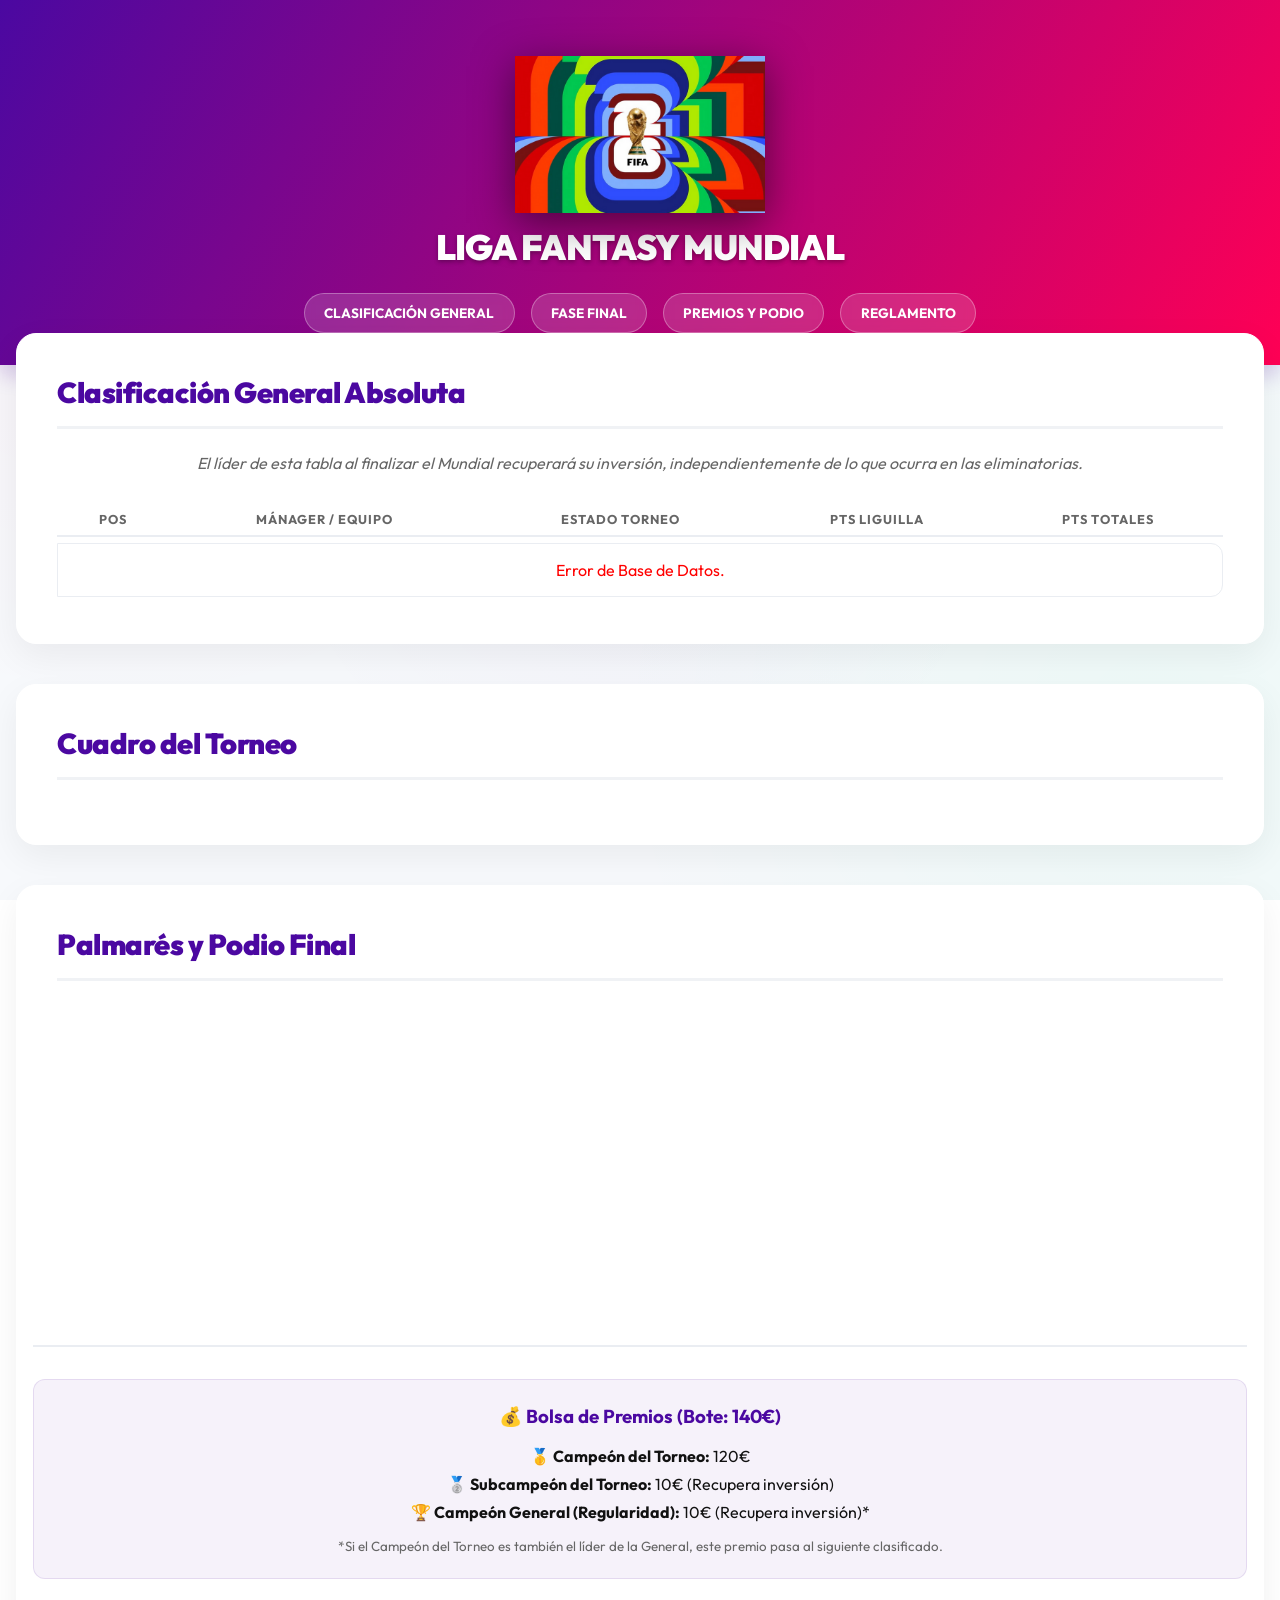
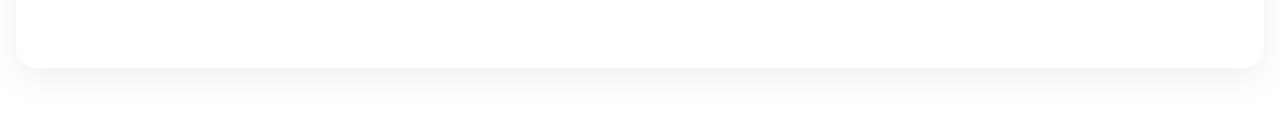
==== index.html @ 41944fb1 "Update index.html" ====
<!DOCTYPE html>
<html lang="es">
<head>
    <meta charset="UTF-8">
    <meta name="viewport" content="width=device-width, initial-scale=1.0">
    <title>Fantasy Mundial 2026</title>
    <link href="https://fonts.googleapis.com/css2?family=Outfit:wght@300;500;700;900&display=swap" rel="stylesheet">
    <link rel="stylesheet" href="style.css">
</head>
<body>
    <header>
        <img src="logo.png" alt="Mundial 2026" class="logo-oficial" onerror="this.style.display='none'">
        <h1>Liga Fantasy Mundial</h1>
        <nav>
            <a href="index.html#clasificacion">Clasificación General</a>
            <a href="index.html#torneo">Fase Final</a>
            <a href="index.html#premios">Premios y Podio</a>
            <a href="reglamento.html">Reglamento</a>
        </nav>
    </header>

    <main>
        <section id="clasificacion">
            <h2>Clasificación General Absoluta</h2>
            <p style="text-align: center; margin-bottom: 2rem; color: var(--text-muted);">
                <em>El líder de esta tabla al finalizar el Mundial recuperará su inversión, independientemente de lo que ocurra en las eliminatorias.</em>
            </p>
            <table id="tabla-clasificacion">
                <thead>
                    <tr>
                        <th>Pos</th>
                        <th>Mánager / Equipo</th>
                        <th>Estado Torneo</th>
                        <th>Pts Liguilla</th>
                        <th>PTS TOTALES</th>
                    </tr>
                </thead>
                <tbody id="cuerpo-tabla">
                    <tr><td colspan="5" style="text-align:center;">Cargando base de datos desde Google Sheets...</td></tr>
                </tbody>
            </table>
        </section>

        <section id="torneo">
            <h2>Cuadro del Torneo</h2>
            <div id="contenedor-torneo">
                </div>
        </section>

        <section id="premios">
            <h2>Palmarés y Podio Final</h2>
            
            <div class="podio-container" id="podio-final">
                </div>

            <div style="background: rgba(75, 8, 161, 0.05); border-radius: 12px; padding: 1.5rem; text-align: center; margin-top: 2rem; border: 1px solid rgba(75, 8, 161, 0.1);">
                <h3 style="color: var(--fifa-purple); margin-top: 0;">💰 Bolsa de Premios (Bote: 140€)</h3>
                <p style="margin: 0.5rem 0;"><strong>🥇 Campeón del Torneo:</strong> 120€</p>
                <p style="margin: 0.5rem 0;"><strong>🥈 Subcampeón del Torneo:</strong> 10€ (Recupera inversión)</p>
                <p style="margin: 0.5rem 0;"><strong>🏆 Campeón General (Regularidad):</strong> 10€ (Recupera inversión)*</p>
                <small style="color: var(--text-muted); display: block; margin-top: 1rem;">*Si el Campeón del Torneo es también el líder de la General, este premio pasa al siguiente clasificado.</small>
            </div>
            
            <div class="premios-grid" id="contenedor-premios">
                </div>
        </section>
    </main>

    <script src="app.js"></script>
</body>
</html>
---- style.css ----
/* =========================================
   VARIABLES Y ESTÉTICA (FIFA 2026 / FANTASY)
   ========================================= */
   @import url('https://fonts.googleapis.com/css2?family=Outfit:wght@300;500;700;900&display=swap');

   :root {
       --bg-card: #ffffff;
       --text-main: #111111;
       --text-muted: #666666;
       --fifa-purple: #4b08a1;
       --fifa-magenta: #ff0055;
       --fifa-cyan: #00e5ff;
       --fifa-green: #00ff88;
       --gold: #ffd700;
       --border-soft: #eaedf2;
       /* Variables para las Líneas del Torneo */
       --line-color: #00e5ff; /* Color Cian FIFA brillante para máxima legibilidad */
       --line-width: 2px;
   }
   
   body::before {
       content: '';
       position: fixed;
       top: 0; left: 0; width: 100vw; height: 100vh;
       background: radial-gradient(circle at 10% 20%, rgba(255, 0, 85, 0.03), transparent 40%),
                   radial-gradient(circle at 90% 80%, rgba(0, 255, 136, 0.04), transparent 40%),
                   radial-gradient(circle at 50% 50%, rgba(75, 8, 161, 0.03), transparent 50%);
       z-index: -1;
       background-color: #f7f9fc;
   }
   
   body {
       font-family: 'Outfit', sans-serif;
       color: var(--text-main);
       margin: 0;
       padding: 0;
       -webkit-font-smoothing: antialiased;
   }
   
   /* =========================================
      CABECERA DEGRADADA DINÁMICA
      ========================================= */
   header {
       background: linear-gradient(120deg, var(--fifa-purple), var(--fifa-magenta), #2a0066, var(--fifa-cyan));
       background-size: 300% 300%;
       animation: gradientMove 12s ease infinite;
       color: white;
       padding: 3.5rem 1rem 2rem 1rem;
       text-align: center;
       box-shadow: 0 10px 20px rgba(75, 8, 161, 0.2);
   }
   
   @keyframes gradientMove {
       0% { background-position: 0% 50%; }
       50% { background-position: 100% 50%; }
       100% { background-position: 0% 50%; }
   }
   
   .logo-oficial {
       max-width: 250px;
       height: auto;
       margin-bottom: 0.5rem;
       filter: drop-shadow(0 10px 20px rgba(0,0,0,0.5));
       transition: transform 0.3s ease;
   }
   
   .logo-oficial:hover { transform: scale(1.05); }
   
   h1 {
       font-weight: 900;
       letter-spacing: -1px;
       margin: 0 0 1.5rem 0;
       font-size: 2.2rem;
       text-transform: uppercase;
       text-shadow: 0 2px 4px rgba(0,0,0,0.3);
   }
   
   nav { display: flex; justify-content: center; gap: 1rem; flex-wrap: wrap; }
   
   nav a {
       color: white;
       text-decoration: none;
       font-weight: 700;
       text-transform: uppercase;
       font-size: 0.85rem;
       padding: 0.6rem 1.2rem;
       border-radius: 30px;
       background: rgba(255,255,255,0.15);
       backdrop-filter: blur(5px);
       border: 1px solid rgba(255,255,255,0.3);
       transition: all 0.3s ease;
   }
   
   nav a:hover { 
       background: var(--fifa-green); 
       color: var(--fifa-purple); 
       transform: translateY(-2px);
       box-shadow: 0 4px 12px rgba(0, 255, 136, 0.4);
   }
   
   /* =========================================
      CONTENEDORES UI
      ========================================= */
   main { 
       max-width: 1250px; /* Un poco más de aire para las líneas */
       margin: -2rem auto 3rem auto; 
       padding: 0 1rem; 
       position: relative;
       z-index: 10;
   }
   
   section {
       margin-bottom: 2.5rem;
       background-color: var(--bg-card);
       padding: 2.5rem 1rem;
       border-radius: 20px;
       box-shadow: 0 12px 36px rgba(0,0,0,0.06);
       border: 1px solid rgba(255,255,255,1);
   }
   
   h2 { 
       color: var(--fifa-purple); 
       font-weight: 900;
       font-size: 1.8rem;
       letter-spacing: -0.5px;
       border-bottom: 3px solid #f0f2f5; 
       padding-bottom: 1rem; 
       margin: 0 1.5rem 1.5rem 1.5rem;
   }
   
   /* =========================================
      TABLA CLASIFICACIÓN (VERDE Y ROJO PASTEL)
      ========================================= */
   table { 
       width: calc(100% - 3rem);
       margin: 0 auto;
       border-collapse: separate; 
       border-spacing: 0 6px;
   }
   
   th { 
       background-color: transparent; 
       color: var(--text-muted); 
       font-weight: 700;
       text-transform: uppercase;
       font-size: 0.8rem;
       letter-spacing: 1px;
       padding: 0 1rem 0.5rem 1rem;
       border-bottom: 2px solid var(--border-soft);
   }
   
   td { padding: 1rem; background-color: white; border-top: 1px solid var(--border-soft); border-bottom: 1px solid var(--border-soft); }
   
   tr td:first-child { border-left: 1px solid var(--border-soft); border-radius: 12px 0 0 12px; }
   tr td:last-child { border-right: 1px solid var(--border-soft); border-radius: 0 12px 12px 0; }
   
   .zona-clasificacion td { background: rgba(0, 255, 136, 0.08); border-top: 1px solid rgba(0, 255, 136, 0.2); border-bottom: 1px solid rgba(0, 255, 136, 0.2);}
   .zona-clasificacion td:first-child { border-left: 5px solid var(--fifa-green); }
   
   .zona-eliminacion td { background: rgba(255, 0, 85, 0.04); border-top: 1px solid rgba(255, 0, 85, 0.1); border-bottom: 1px solid rgba(255, 0, 85, 0.1);}
   .zona-eliminacion td:first-child { border-left: 5px solid var(--fifa-magenta); }
   
   .badge-estado {
       display: inline-block;
       padding: 0.4rem 0.8rem;
       border-radius: 20px;
       font-size: 0.75rem;
       font-weight: 900;
       text-transform: uppercase;
       letter-spacing: 0.5px;
   }
   
   .team-info { display: flex; align-items: center; gap: 12px; }
   .escudo-tabla { width: 44px; height: 44px; border-radius: 50%; object-fit: cover; border: 3px solid white; background: white; box-shadow: 0 2px 6px rgba(0,0,0,0.1); }
   
   /* =========================================
      ÁRBOL DEL TORNEO: ANTI-SCROLL Y LÍNEAS
      ========================================= */
   .bracket-symmetrical {
       /* Diseño líquido: Comprime las 5 columnas dentro de tu pantalla */
       display: grid;
       grid-template-columns: repeat(5, minmax(0, 1fr));
       gap: 0;
       width: 100%;
       padding: 2rem 0;
   }
   
   .bracket-col {
       position: relative;
       display: flex;
       flex-direction: column;
       padding: 0 12px; /* Crea el espacio vital para que se dibujen las líneas */
       min-height: 380px;
   }
   
   .round-header {
       position: absolute;
       top: -30px;
       left: 50%;
       transform: translateX(-50%);
       background: rgba(75, 8, 161, 0.1);
       color: var(--fifa-purple);
       font-weight: 900;
       padding: 0.4rem 1rem;
       border-radius: 20px;
       font-size: 0.75rem;
       letter-spacing: 1px;
       white-space: nowrap;
   }
   
   .col-content {
       position: relative;
       display: flex;
       flex-direction: column;
       justify-content: space-around;
       height: 100%;
       width: 100%;
   }

   .final-col-content { justify-content: center; gap: 3rem; }
   
   /* Tarjeta de partido estilo "Caja Pegada" */
   .matchup-container {
       width: 100%;
       background: white;
       border: 1px solid var(--border-soft);
       border-radius: 8px;
       box-shadow: 0 4px 10px rgba(0,0,0,0.06);
       position: relative;
       z-index: 2; /* Mantiene la tarjeta por encima de las líneas */
   }
   
   .team-row {
       display: flex;
       justify-content: space-between;
       align-items: center;
       padding: 0.4rem 0.6rem;
       border-bottom: 1px solid var(--border-soft);
   }
   .team-row:first-child { border-radius: 8px 8px 0 0; }
   .team-row:last-child { border-bottom: none; border-radius: 0 0 8px 8px; }
   
   .team-row.winner { background: rgba(0, 255, 136, 0.12); font-weight: 900; }
   .team-row.eliminated { filter: grayscale(100%); opacity: 0.6; }
   
   .team-name-badge { display: flex; align-items: center; gap: 6px; overflow: hidden; }
   .t-name-label { font-size: 0.8rem; white-space: nowrap; overflow: hidden; text-overflow: ellipsis; }
   
   .escudo-bracket { width: 22px; height: 22px; border-radius: 50%; object-fit: cover; border: 1px solid var(--border-soft); }
   
   .points-badge {
       font-weight: 900;
       color: var(--fifa-purple);
       font-size: 0.95rem;
   }
   
   /* =========================================
      LÍNEAS VECTORIALES CONECTIVAS (EL MOTOR CSS)
      ========================================= */
   
   /* --- PATH 1 (IZQUIERDA) --- */
   /* 1. Línea Horizontal SALIENDO de Cuartos hacia la derecha */
   .round-qf-left .matchup-container::after {
       content:''; position:absolute; right:-12px; top:50%; width:12px; border-top:var(--line-width) solid var(--line-color); z-index:0;
   }
   /* 2. Línea Vertical de Semis (Atraviesa de arriba a abajo) */
   .round-sf-left .col-content::before {
       content:''; position:absolute; left:-12px; top:25%; bottom:25%; border-left:var(--line-width) solid var(--line-color); z-index:0;
   }
   /* 3. Línea Horizontal ENTRANDO a Semis */
   .round-sf-left .matchup-container::before {
       content:''; position:absolute; left:-12px; top:50%; width:12px; border-top:var(--line-width) solid var(--line-color); z-index:0;
   }
   /* 4. Línea Horizontal SALIENDO de Semis hacia la Final */
   .round-sf-left .matchup-container::after {
       content:''; position:absolute; right:-12px; top:50%; width:12px; border-top:var(--line-width) solid var(--line-color); z-index:0;
   }
   
   /* --- PATH 2 (DERECHA) --- */
   /* 1. Línea Horizontal SALIENDO de Cuartos hacia la izquierda */
   .round-qf-right .matchup-container::before {
       content:''; position:absolute; left:-12px; top:50%; width:12px; border-top:var(--line-width) solid var(--line-color); z-index:0;
   }
   /* 2. Línea Vertical de Semis (Atraviesa de arriba a abajo en el lado derecho) */
   .round-sf-right .col-content::after {
       content:''; position:absolute; right:-12px; top:25%; bottom:25%; border-right:var(--line-width) solid var(--line-color); z-index:0;
   }
   /* 3. Línea Horizontal ENTRANDO a Semis */
   .round-sf-right .matchup-container::after {
       content:''; position:absolute; right:-12px; top:50%; width:12px; border-top:var(--line-width) solid var(--line-color); z-index:0;
   }
   /* 4. Línea Horizontal SALIENDO de Semis hacia la izquierda (hacia la Final) */
   .round-sf-right .matchup-container::before {
       content:''; position:absolute; left:-12px; top:50%; width:12px; border-top:var(--line-width) solid var(--line-color); z-index:0;
   }
   
   /* --- CENTRO (FINAL) --- */
   /* Conector Izquierdo hacia la Final */
   .round-final .final-matchup::before {
       content:''; position:absolute; left:-12px; top:50%; width:12px; border-top:var(--line-width) solid var(--line-color); z-index:0;
   }
   /* Conector Derecho hacia la Final */
   .round-final .final-matchup::after {
       content:''; position:absolute; right:-12px; top:50%; width:12px; border-top:var(--line-width) solid var(--line-color); z-index:0;
   }
   
   /* =========================================
      PODIO 3D Y PREMIOS
      ========================================= */
   .podio-container {
       display: flex;
       justify-content: center;
       align-items: flex-end;
       gap: 1.5rem;
       height: 300px;
       margin-top: 3rem;
       padding-bottom: 1rem;
       border-bottom: 2px solid var(--border-soft);
   }
   
   .escalon {
       display: flex;
       flex-direction: column;
       justify-content: flex-end;
       align-items: center;
       color: white;
       border-radius: 16px 16px 0 0;
       text-align: center;
       padding: 1.5rem 1rem;
       width: 140px;
       position: relative;
       transition: transform 0.3s ease;
   }
   
   .escalon:hover { transform: translateY(-15px); }
   
   .escalon .nombre { font-size: 1.2rem; font-weight: 900; margin-bottom: 0.5rem; text-shadow: 0 2px 5px rgba(0,0,0,0.4); }
   
   .tag-medal { background: rgba(0,0,0,0.3); padding: 0.2rem 1rem; border-radius: 20px; font-size: 0.9rem; font-weight: bold; }
   
   .oro { height: 240px; background: linear-gradient(135deg, #FFDF00, #D4AF37, #B8860B); box-shadow: 0 0 30px rgba(255, 215, 0, 0.6), inset 0 5px 15px rgba(255,255,255,0.6); z-index: 3; }
   .plata { height: 180px; background: linear-gradient(135deg, #E0E0E0, #9E9E9E, #757575); box-shadow: 0 -5px 20px rgba(158, 158, 158, 0.4), inset 0 5px 10px rgba(255,255,255,0.5); z-index: 2; }
   .bronce { height: 150px; background: linear-gradient(135deg, #CD7F32, #8B4513, #5D4037); box-shadow: 0 -5px 20px rgba(139, 69, 19, 0.4), inset 0 5px 10px rgba(255,255,255,0.3); z-index: 1; }
   
   .escudo-podio { width: 80px; height: 80px; border-radius: 50%; object-fit: cover; border: 4px solid white; margin-bottom: 12px; background-color: var(--fifa-purple); box-shadow: 0 8px 20px rgba(0,0,0,0.4); }
   
   /* Grid de Premios */
   .premios-grid { display: grid; grid-template-columns: repeat(auto-fit, minmax(240px, 1fr)); gap: 1.5rem; margin-top: 3rem; padding: 0 1.5rem; }
   
   .premio-card { background: white; border-top: 5px solid var(--fifa-magenta); padding: 2rem 1.5rem; border-radius: 16px; text-align: center; box-shadow: 0 8px 24px rgba(0,0,0,0.05); transition: transform 0.3s ease; }
   .premio-card:hover { transform: translateY(-5px); box-shadow: 0 12px 32px rgba(0,0,0,0.1); }
   
   .vip-card { border-top: 5px solid var(--fifa-cyan); background: linear-gradient(to bottom, #f0fbff, #ffffff); box-shadow: 0 10px 30px rgba(0, 229, 255, 0.15); }
   
   .premio-card h3 { margin: 0 0 1rem 0; color: var(--fifa-purple); font-size: 1.1rem; font-weight: 900; text-transform: uppercase;}
   .premio-card p { margin: 0; font-size: 1.4rem; font-weight: 900; color: var(--text-main); }
   .premio-card small { color: var(--text-muted); font-size: 0.9rem; display: block; margin-top: 0.5rem; font-weight: 500;}
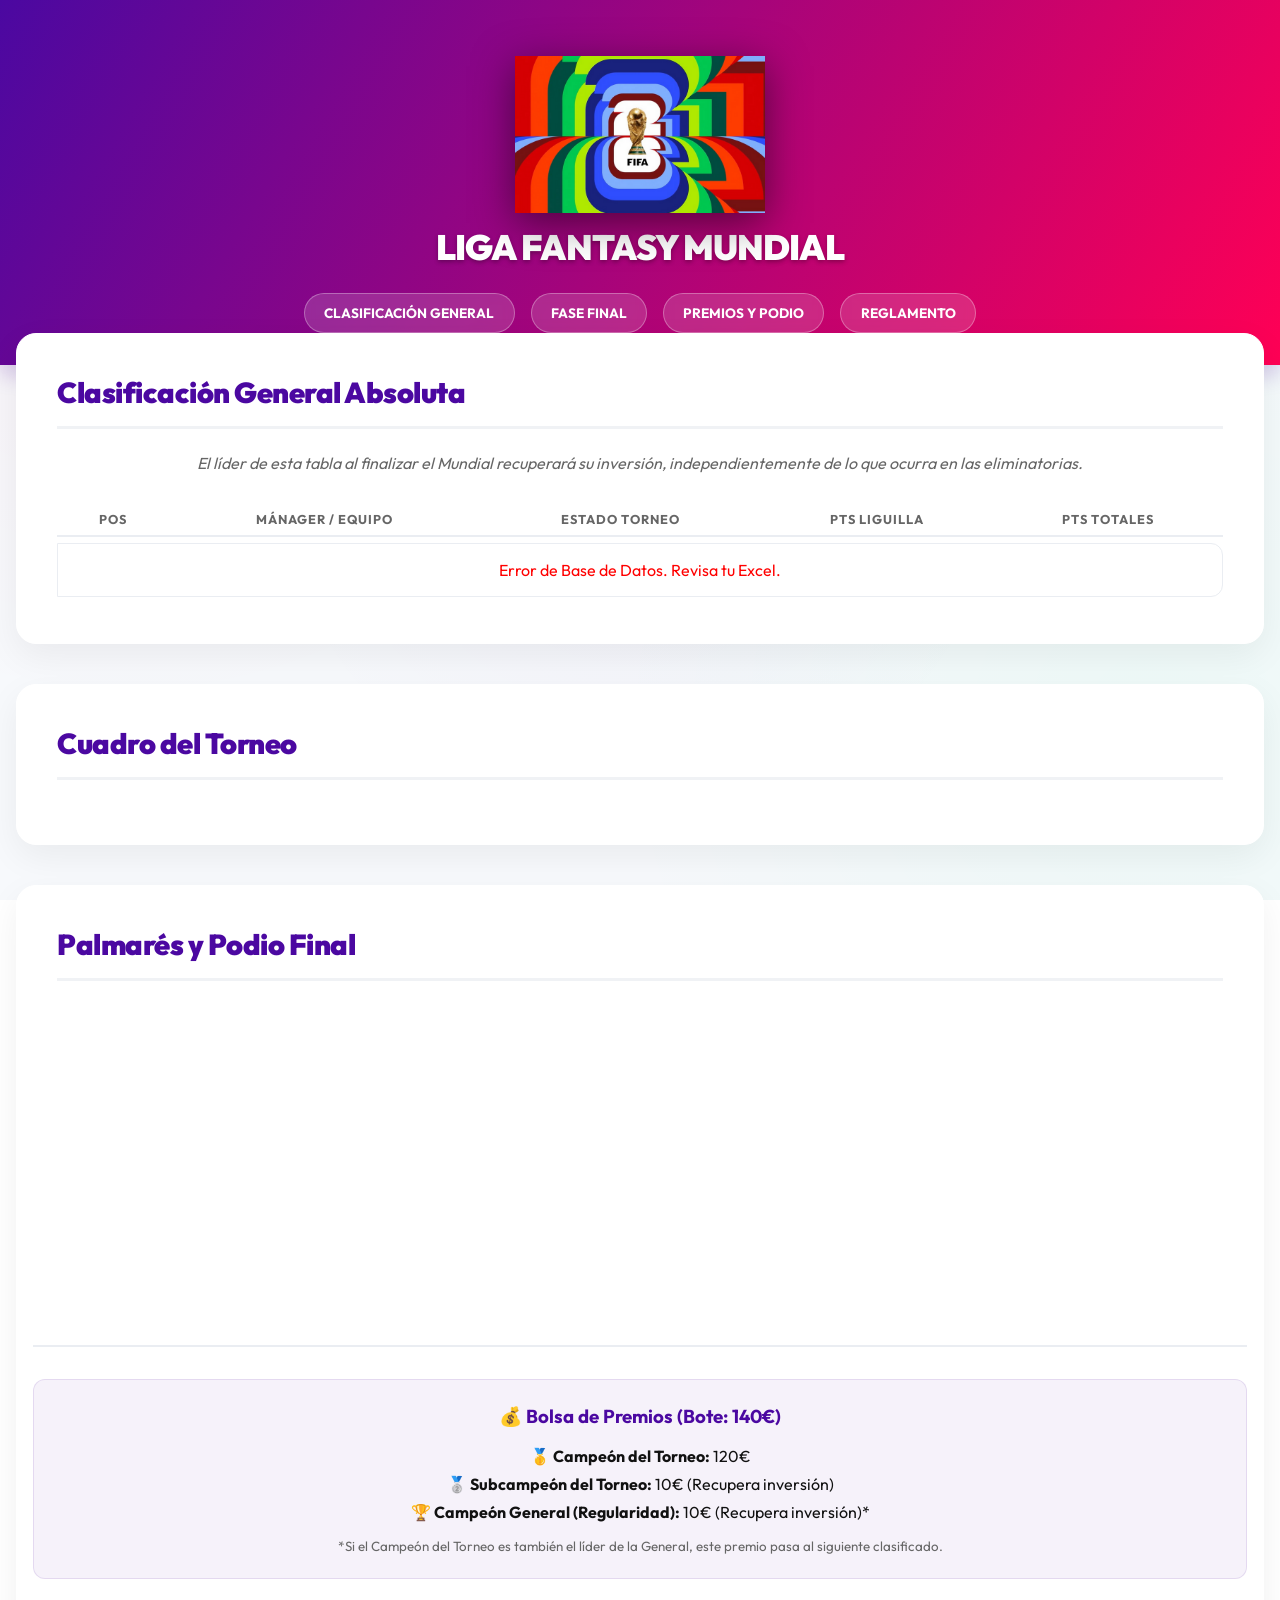
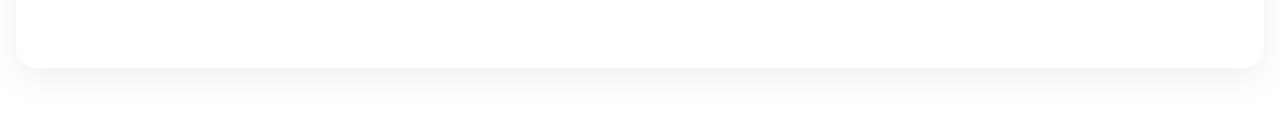
==== commit 142f1a83: "Update index.html" ====
--- a/index.html
+++ b/index.html
@@ -69,3 +69,5 @@
     <script src="app.js"></script>
 </body>
 </html>
+
+
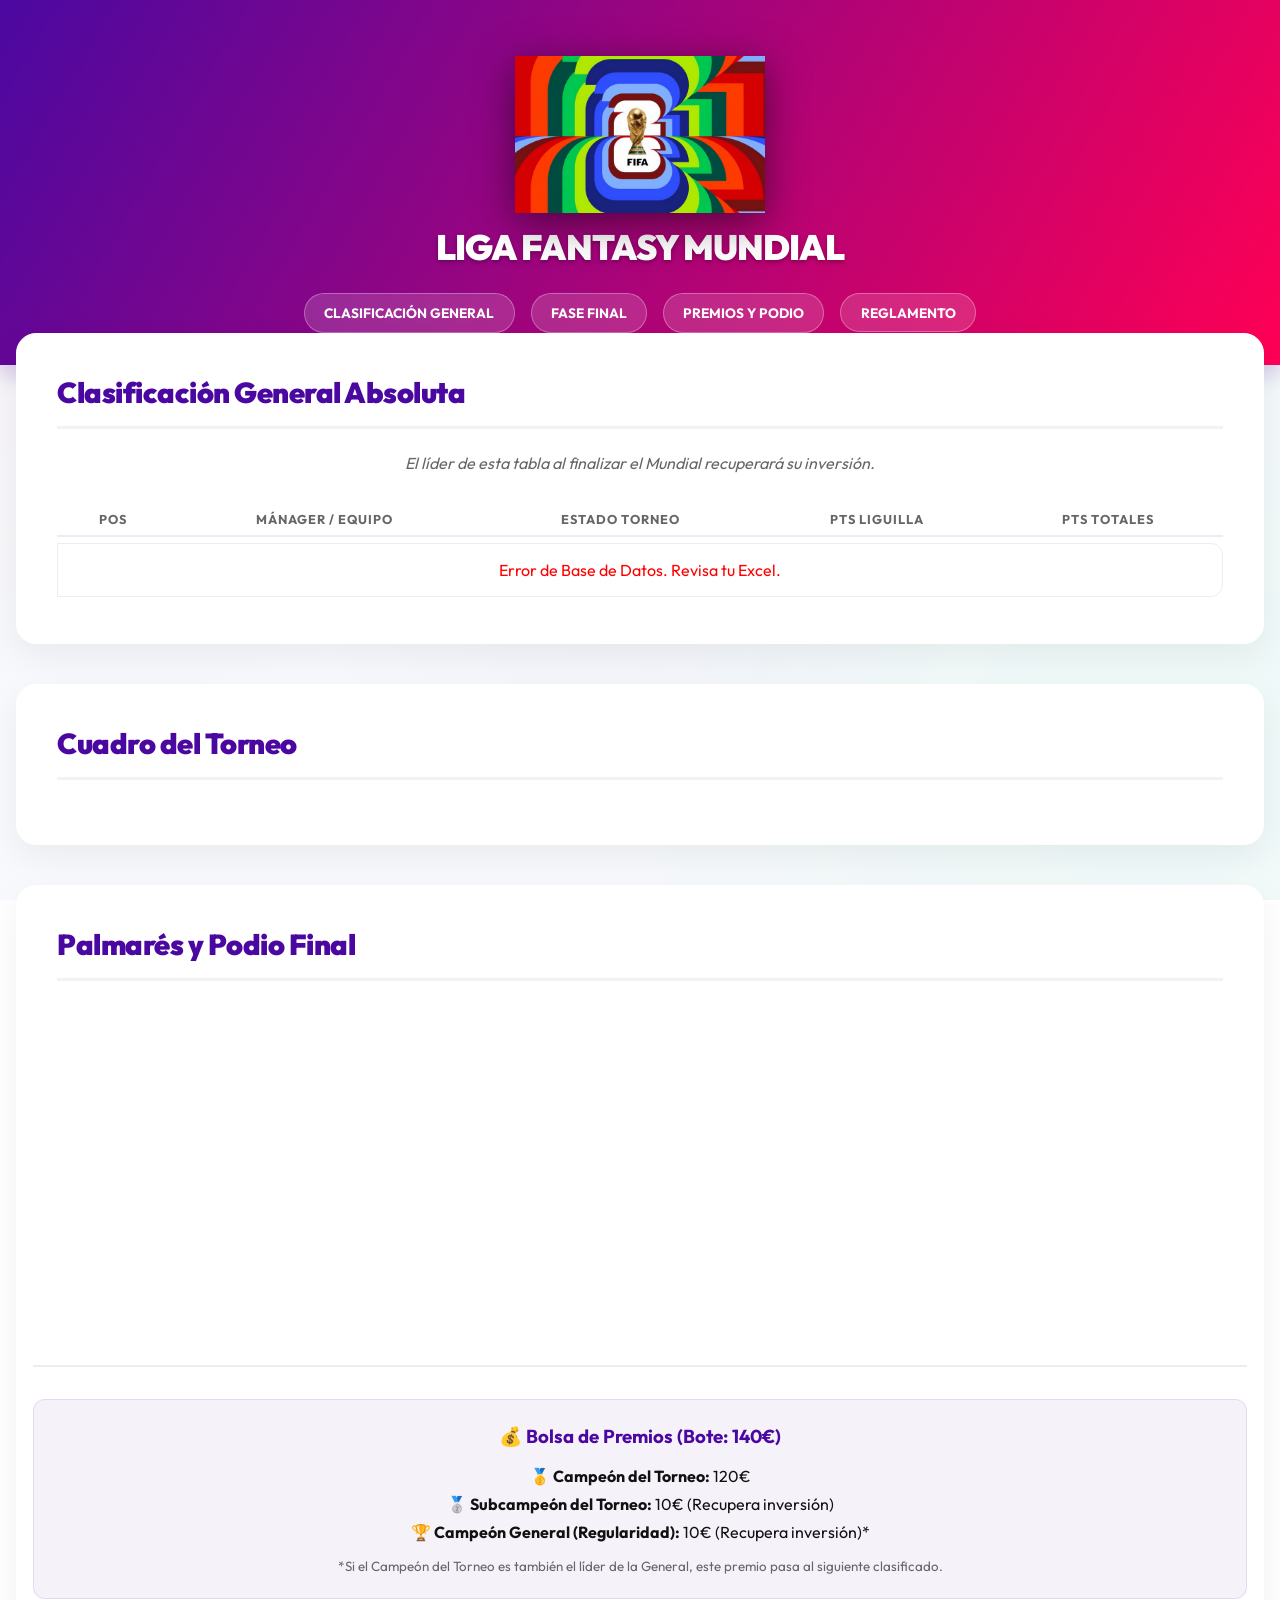
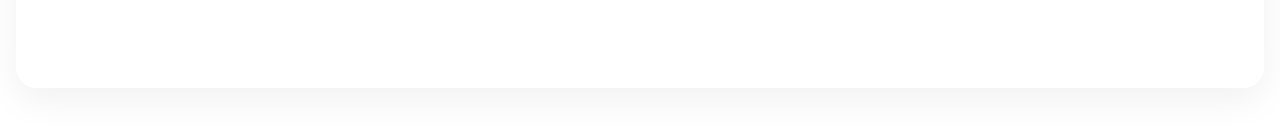
==== commit 39bfa39f: "Update index.html" ====
--- a/index.html
+++ b/index.html
@@ -12,9 +12,9 @@
         <img src="logo.png" alt="Mundial 2026" class="logo-oficial" onerror="this.style.display='none'">
         <h1>Liga Fantasy Mundial</h1>
         <nav>
-            <a href="index.html#clasificacion">Clasificación General</a>
-            <a href="index.html#torneo">Fase Final</a>
-            <a href="index.html#premios">Premios y Podio</a>
+            <a href="#clasificacion">Clasificación General</a>
+            <a href="#torneo">Fase Final</a>
+            <a href="#premios">Premios y Podio</a>
             <a href="reglamento.html">Reglamento</a>
         </nav>
     </header>
@@ -23,7 +23,7 @@
         <section id="clasificacion">
             <h2>Clasificación General Absoluta</h2>
             <p style="text-align: center; margin-bottom: 2rem; color: var(--text-muted);">
-                <em>El líder de esta tabla al finalizar el Mundial recuperará su inversión, independientemente de lo que ocurra en las eliminatorias.</em>
+                <em>El líder de esta tabla al finalizar el Mundial recuperará su inversión.</em>
             </p>
             <table id="tabla-clasificacion">
                 <thead>
@@ -36,7 +36,7 @@
                     </tr>
                 </thead>
                 <tbody id="cuerpo-tabla">
-                    <tr><td colspan="5" style="text-align:center;">Cargando base de datos desde Google Sheets...</td></tr>
+                    <tr><td colspan="5" style="text-align:center; padding: 2rem;">Cargando base de datos segura...</td></tr>
                 </tbody>
             </table>
         </section>
@@ -49,7 +49,6 @@
 
         <section id="premios">
             <h2>Palmarés y Podio Final</h2>
-            
             <div class="podio-container" id="podio-final">
                 </div>
 
@@ -69,5 +68,3 @@
     <script src="app.js"></script>
 </body>
 </html>
-
-
--- a/style.css
+++ b/style.css
@@ -1,357 +1,200 @@
 /* =========================================
    VARIABLES Y ESTÉTICA (FIFA 2026 / FANTASY)
    ========================================= */
-   @import url('https://fonts.googleapis.com/css2?family=Outfit:wght@300;500;700;900&display=swap');
-
-   :root {
-       --bg-card: #ffffff;
-       --text-main: #111111;
-       --text-muted: #666666;
-       --fifa-purple: #4b08a1;
-       --fifa-magenta: #ff0055;
-       --fifa-cyan: #00e5ff;
-       --fifa-green: #00ff88;
-       --gold: #ffd700;
-       --border-soft: #eaedf2;
-       /* Variables para las Líneas del Torneo */
-       --line-color: #00e5ff; /* Color Cian FIFA brillante para máxima legibilidad */
-       --line-width: 2px;
-   }
-   
-   body::before {
-       content: '';
-       position: fixed;
-       top: 0; left: 0; width: 100vw; height: 100vh;
-       background: radial-gradient(circle at 10% 20%, rgba(255, 0, 85, 0.03), transparent 40%),
-                   radial-gradient(circle at 90% 80%, rgba(0, 255, 136, 0.04), transparent 40%),
-                   radial-gradient(circle at 50% 50%, rgba(75, 8, 161, 0.03), transparent 50%);
-       z-index: -1;
-       background-color: #f7f9fc;
-   }
-   
-   body {
-       font-family: 'Outfit', sans-serif;
-       color: var(--text-main);
-       margin: 0;
-       padding: 0;
-       -webkit-font-smoothing: antialiased;
-   }
-   
-   /* =========================================
-      CABECERA DEGRADADA DINÁMICA
-      ========================================= */
-   header {
-       background: linear-gradient(120deg, var(--fifa-purple), var(--fifa-magenta), #2a0066, var(--fifa-cyan));
-       background-size: 300% 300%;
-       animation: gradientMove 12s ease infinite;
-       color: white;
-       padding: 3.5rem 1rem 2rem 1rem;
-       text-align: center;
-       box-shadow: 0 10px 20px rgba(75, 8, 161, 0.2);
-   }
-   
-   @keyframes gradientMove {
-       0% { background-position: 0% 50%; }
-       50% { background-position: 100% 50%; }
-       100% { background-position: 0% 50%; }
-   }
-   
-   .logo-oficial {
-       max-width: 250px;
-       height: auto;
-       margin-bottom: 0.5rem;
-       filter: drop-shadow(0 10px 20px rgba(0,0,0,0.5));
-       transition: transform 0.3s ease;
-   }
-   
-   .logo-oficial:hover { transform: scale(1.05); }
-   
-   h1 {
-       font-weight: 900;
-       letter-spacing: -1px;
-       margin: 0 0 1.5rem 0;
-       font-size: 2.2rem;
-       text-transform: uppercase;
-       text-shadow: 0 2px 4px rgba(0,0,0,0.3);
-   }
-   
-   nav { display: flex; justify-content: center; gap: 1rem; flex-wrap: wrap; }
-   
-   nav a {
-       color: white;
-       text-decoration: none;
-       font-weight: 700;
-       text-transform: uppercase;
-       font-size: 0.85rem;
-       padding: 0.6rem 1.2rem;
-       border-radius: 30px;
-       background: rgba(255,255,255,0.15);
-       backdrop-filter: blur(5px);
-       border: 1px solid rgba(255,255,255,0.3);
-       transition: all 0.3s ease;
-   }
-   
-   nav a:hover { 
-       background: var(--fifa-green); 
-       color: var(--fifa-purple); 
-       transform: translateY(-2px);
-       box-shadow: 0 4px 12px rgba(0, 255, 136, 0.4);
-   }
-   
-   /* =========================================
-      CONTENEDORES UI
-      ========================================= */
-   main { 
-       max-width: 1250px; /* Un poco más de aire para las líneas */
-       margin: -2rem auto 3rem auto; 
-       padding: 0 1rem; 
-       position: relative;
-       z-index: 10;
-   }
-   
-   section {
-       margin-bottom: 2.5rem;
-       background-color: var(--bg-card);
-       padding: 2.5rem 1rem;
-       border-radius: 20px;
-       box-shadow: 0 12px 36px rgba(0,0,0,0.06);
-       border: 1px solid rgba(255,255,255,1);
-   }
-   
-   h2 { 
-       color: var(--fifa-purple); 
-       font-weight: 900;
-       font-size: 1.8rem;
-       letter-spacing: -0.5px;
-       border-bottom: 3px solid #f0f2f5; 
-       padding-bottom: 1rem; 
-       margin: 0 1.5rem 1.5rem 1.5rem;
-   }
-   
-   /* =========================================
-      TABLA CLASIFICACIÓN (VERDE Y ROJO PASTEL)
-      ========================================= */
-   table { 
-       width: calc(100% - 3rem);
-       margin: 0 auto;
-       border-collapse: separate; 
-       border-spacing: 0 6px;
-   }
-   
-   th { 
-       background-color: transparent; 
-       color: var(--text-muted); 
-       font-weight: 700;
-       text-transform: uppercase;
-       font-size: 0.8rem;
-       letter-spacing: 1px;
-       padding: 0 1rem 0.5rem 1rem;
-       border-bottom: 2px solid var(--border-soft);
-   }
-   
-   td { padding: 1rem; background-color: white; border-top: 1px solid var(--border-soft); border-bottom: 1px solid var(--border-soft); }
-   
-   tr td:first-child { border-left: 1px solid var(--border-soft); border-radius: 12px 0 0 12px; }
-   tr td:last-child { border-right: 1px solid var(--border-soft); border-radius: 0 12px 12px 0; }
-   
-   .zona-clasificacion td { background: rgba(0, 255, 136, 0.08); border-top: 1px solid rgba(0, 255, 136, 0.2); border-bottom: 1px solid rgba(0, 255, 136, 0.2);}
-   .zona-clasificacion td:first-child { border-left: 5px solid var(--fifa-green); }
-   
-   .zona-eliminacion td { background: rgba(255, 0, 85, 0.04); border-top: 1px solid rgba(255, 0, 85, 0.1); border-bottom: 1px solid rgba(255, 0, 85, 0.1);}
-   .zona-eliminacion td:first-child { border-left: 5px solid var(--fifa-magenta); }
-   
-   .badge-estado {
-       display: inline-block;
-       padding: 0.4rem 0.8rem;
-       border-radius: 20px;
-       font-size: 0.75rem;
-       font-weight: 900;
-       text-transform: uppercase;
-       letter-spacing: 0.5px;
-   }
-   
-   .team-info { display: flex; align-items: center; gap: 12px; }
-   .escudo-tabla { width: 44px; height: 44px; border-radius: 50%; object-fit: cover; border: 3px solid white; background: white; box-shadow: 0 2px 6px rgba(0,0,0,0.1); }
-   
-   /* =========================================
-      ÁRBOL DEL TORNEO: ANTI-SCROLL Y LÍNEAS
-      ========================================= */
-   .bracket-symmetrical {
-       /* Diseño líquido: Comprime las 5 columnas dentro de tu pantalla */
-       display: grid;
-       grid-template-columns: repeat(5, minmax(0, 1fr));
-       gap: 0;
-       width: 100%;
-       padding: 2rem 0;
-   }
-   
-   .bracket-col {
-       position: relative;
-       display: flex;
-       flex-direction: column;
-       padding: 0 12px; /* Crea el espacio vital para que se dibujen las líneas */
-       min-height: 380px;
-   }
-   
-   .round-header {
-       position: absolute;
-       top: -30px;
-       left: 50%;
-       transform: translateX(-50%);
-       background: rgba(75, 8, 161, 0.1);
-       color: var(--fifa-purple);
-       font-weight: 900;
-       padding: 0.4rem 1rem;
-       border-radius: 20px;
-       font-size: 0.75rem;
-       letter-spacing: 1px;
-       white-space: nowrap;
-   }
-   
-   .col-content {
-       position: relative;
-       display: flex;
-       flex-direction: column;
-       justify-content: space-around;
-       height: 100%;
-       width: 100%;
-   }
-
-   .final-col-content { justify-content: center; gap: 3rem; }
-   
-   /* Tarjeta de partido estilo "Caja Pegada" */
-   .matchup-container {
-       width: 100%;
-       background: white;
-       border: 1px solid var(--border-soft);
-       border-radius: 8px;
-       box-shadow: 0 4px 10px rgba(0,0,0,0.06);
-       position: relative;
-       z-index: 2; /* Mantiene la tarjeta por encima de las líneas */
-   }
-   
-   .team-row {
-       display: flex;
-       justify-content: space-between;
-       align-items: center;
-       padding: 0.4rem 0.6rem;
-       border-bottom: 1px solid var(--border-soft);
-   }
-   .team-row:first-child { border-radius: 8px 8px 0 0; }
-   .team-row:last-child { border-bottom: none; border-radius: 0 0 8px 8px; }
-   
-   .team-row.winner { background: rgba(0, 255, 136, 0.12); font-weight: 900; }
-   .team-row.eliminated { filter: grayscale(100%); opacity: 0.6; }
-   
-   .team-name-badge { display: flex; align-items: center; gap: 6px; overflow: hidden; }
-   .t-name-label { font-size: 0.8rem; white-space: nowrap; overflow: hidden; text-overflow: ellipsis; }
-   
-   .escudo-bracket { width: 22px; height: 22px; border-radius: 50%; object-fit: cover; border: 1px solid var(--border-soft); }
-   
-   .points-badge {
-       font-weight: 900;
-       color: var(--fifa-purple);
-       font-size: 0.95rem;
-   }
-   
-   /* =========================================
-      LÍNEAS VECTORIALES CONECTIVAS (EL MOTOR CSS)
-      ========================================= */
-   
-   /* --- PATH 1 (IZQUIERDA) --- */
-   /* 1. Línea Horizontal SALIENDO de Cuartos hacia la derecha */
-   .round-qf-left .matchup-container::after {
-       content:''; position:absolute; right:-12px; top:50%; width:12px; border-top:var(--line-width) solid var(--line-color); z-index:0;
-   }
-   /* 2. Línea Vertical de Semis (Atraviesa de arriba a abajo) */
-   .round-sf-left .col-content::before {
-       content:''; position:absolute; left:-12px; top:25%; bottom:25%; border-left:var(--line-width) solid var(--line-color); z-index:0;
-   }
-   /* 3. Línea Horizontal ENTRANDO a Semis */
-   .round-sf-left .matchup-container::before {
-       content:''; position:absolute; left:-12px; top:50%; width:12px; border-top:var(--line-width) solid var(--line-color); z-index:0;
-   }
-   /* 4. Línea Horizontal SALIENDO de Semis hacia la Final */
-   .round-sf-left .matchup-container::after {
-       content:''; position:absolute; right:-12px; top:50%; width:12px; border-top:var(--line-width) solid var(--line-color); z-index:0;
-   }
-   
-   /* --- PATH 2 (DERECHA) --- */
-   /* 1. Línea Horizontal SALIENDO de Cuartos hacia la izquierda */
-   .round-qf-right .matchup-container::before {
-       content:''; position:absolute; left:-12px; top:50%; width:12px; border-top:var(--line-width) solid var(--line-color); z-index:0;
-   }
-   /* 2. Línea Vertical de Semis (Atraviesa de arriba a abajo en el lado derecho) */
-   .round-sf-right .col-content::after {
-       content:''; position:absolute; right:-12px; top:25%; bottom:25%; border-right:var(--line-width) solid var(--line-color); z-index:0;
-   }
-   /* 3. Línea Horizontal ENTRANDO a Semis */
-   .round-sf-right .matchup-container::after {
-       content:''; position:absolute; right:-12px; top:50%; width:12px; border-top:var(--line-width) solid var(--line-color); z-index:0;
-   }
-   /* 4. Línea Horizontal SALIENDO de Semis hacia la izquierda (hacia la Final) */
-   .round-sf-right .matchup-container::before {
-       content:''; position:absolute; left:-12px; top:50%; width:12px; border-top:var(--line-width) solid var(--line-color); z-index:0;
-   }
-   
-   /* --- CENTRO (FINAL) --- */
-   /* Conector Izquierdo hacia la Final */
-   .round-final .final-matchup::before {
-       content:''; position:absolute; left:-12px; top:50%; width:12px; border-top:var(--line-width) solid var(--line-color); z-index:0;
-   }
-   /* Conector Derecho hacia la Final */
-   .round-final .final-matchup::after {
-       content:''; position:absolute; right:-12px; top:50%; width:12px; border-top:var(--line-width) solid var(--line-color); z-index:0;
-   }
-   
-   /* =========================================
-      PODIO 3D Y PREMIOS
-      ========================================= */
-   .podio-container {
-       display: flex;
-       justify-content: center;
-       align-items: flex-end;
-       gap: 1.5rem;
-       height: 300px;
-       margin-top: 3rem;
-       padding-bottom: 1rem;
-       border-bottom: 2px solid var(--border-soft);
-   }
-   
-   .escalon {
-       display: flex;
-       flex-direction: column;
-       justify-content: flex-end;
-       align-items: center;
-       color: white;
-       border-radius: 16px 16px 0 0;
-       text-align: center;
-       padding: 1.5rem 1rem;
-       width: 140px;
-       position: relative;
-       transition: transform 0.3s ease;
-   }
-   
-   .escalon:hover { transform: translateY(-15px); }
-   
-   .escalon .nombre { font-size: 1.2rem; font-weight: 900; margin-bottom: 0.5rem; text-shadow: 0 2px 5px rgba(0,0,0,0.4); }
-   
-   .tag-medal { background: rgba(0,0,0,0.3); padding: 0.2rem 1rem; border-radius: 20px; font-size: 0.9rem; font-weight: bold; }
-   
-   .oro { height: 240px; background: linear-gradient(135deg, #FFDF00, #D4AF37, #B8860B); box-shadow: 0 0 30px rgba(255, 215, 0, 0.6), inset 0 5px 15px rgba(255,255,255,0.6); z-index: 3; }
-   .plata { height: 180px; background: linear-gradient(135deg, #E0E0E0, #9E9E9E, #757575); box-shadow: 0 -5px 20px rgba(158, 158, 158, 0.4), inset 0 5px 10px rgba(255,255,255,0.5); z-index: 2; }
-   .bronce { height: 150px; background: linear-gradient(135deg, #CD7F32, #8B4513, #5D4037); box-shadow: 0 -5px 20px rgba(139, 69, 19, 0.4), inset 0 5px 10px rgba(255,255,255,0.3); z-index: 1; }
-   
-   .escudo-podio { width: 80px; height: 80px; border-radius: 50%; object-fit: cover; border: 4px solid white; margin-bottom: 12px; background-color: var(--fifa-purple); box-shadow: 0 8px 20px rgba(0,0,0,0.4); }
-   
-   /* Grid de Premios */
-   .premios-grid { display: grid; grid-template-columns: repeat(auto-fit, minmax(240px, 1fr)); gap: 1.5rem; margin-top: 3rem; padding: 0 1.5rem; }
-   
-   .premio-card { background: white; border-top: 5px solid var(--fifa-magenta); padding: 2rem 1.5rem; border-radius: 16px; text-align: center; box-shadow: 0 8px 24px rgba(0,0,0,0.05); transition: transform 0.3s ease; }
-   .premio-card:hover { transform: translateY(-5px); box-shadow: 0 12px 32px rgba(0,0,0,0.1); }
-   
-   .vip-card { border-top: 5px solid var(--fifa-cyan); background: linear-gradient(to bottom, #f0fbff, #ffffff); box-shadow: 0 10px 30px rgba(0, 229, 255, 0.15); }
-   
-   .premio-card h3 { margin: 0 0 1rem 0; color: var(--fifa-purple); font-size: 1.1rem; font-weight: 900; text-transform: uppercase;}
-   .premio-card p { margin: 0; font-size: 1.4rem; font-weight: 900; color: var(--text-main); }
-   .premio-card small { color: var(--text-muted); font-size: 0.9rem; display: block; margin-top: 0.5rem; font-weight: 500;}
+:root {
+    --bg-card: #ffffff;
+    --text-main: #111111;
+    --text-muted: #666666;
+    --fifa-purple: #4b08a1;
+    --fifa-magenta: #ff0055;
+    --fifa-cyan: #00e5ff;
+    --fifa-green: #00ff88;
+    --gold: #ffd700;
+    --border-soft: #eaedf2;
+    --line-color: #00e5ff; 
+    --line-width: 2px;
+}
+
+body::before {
+    content: '';
+    position: fixed;
+    top: 0; left: 0; width: 100vw; height: 100vh;
+    background: radial-gradient(circle at 10% 20%, rgba(255, 0, 85, 0.03), transparent 40%),
+                radial-gradient(circle at 90% 80%, rgba(0, 255, 136, 0.04), transparent 40%),
+                radial-gradient(circle at 50% 50%, rgba(75, 8, 161, 0.03), transparent 50%);
+    z-index: -1;
+    background-color: #f7f9fc;
+}
+
+body {
+    font-family: 'Outfit', sans-serif;
+    color: var(--text-main);
+    margin: 0;
+    padding: 0;
+    -webkit-font-smoothing: antialiased;
+}
+
+header {
+    background: linear-gradient(120deg, var(--fifa-purple), var(--fifa-magenta), #2a0066, var(--fifa-cyan));
+    background-size: 300% 300%;
+    animation: gradientMove 12s ease infinite;
+    color: white;
+    padding: 3.5rem 1rem 2rem 1rem;
+    text-align: center;
+    box-shadow: 0 10px 20px rgba(75, 8, 161, 0.2);
+}
+
+@keyframes gradientMove {
+    0% { background-position: 0% 50%; }
+    50% { background-position: 100% 50%; }
+    100% { background-position: 0% 50%; }
+}
+
+.logo-oficial { max-width: 250px; height: auto; margin-bottom: 0.5rem; filter: drop-shadow(0 10px 20px rgba(0,0,0,0.5)); transition: transform 0.3s ease; }
+.logo-oficial:hover { transform: scale(1.05); }
+
+h1 { font-weight: 900; letter-spacing: -1px; margin: 0 0 1.5rem 0; font-size: 2.2rem; text-transform: uppercase; text-shadow: 0 2px 4px rgba(0,0,0,0.3); }
+
+nav { display: flex; justify-content: center; gap: 1rem; flex-wrap: wrap; }
+nav a { color: white; text-decoration: none; font-weight: 700; text-transform: uppercase; font-size: 0.85rem; padding: 0.6rem 1.2rem; border-radius: 30px; background: rgba(255,255,255,0.15); backdrop-filter: blur(5px); border: 1px solid rgba(255,255,255,0.3); transition: all 0.3s ease; }
+nav a:hover { background: var(--fifa-green); color: var(--fifa-purple); transform: translateY(-2px); box-shadow: 0 4px 12px rgba(0, 255, 136, 0.4); }
+
+main { max-width: 1250px; margin: -2rem auto 3rem auto; padding: 0 1rem; position: relative; z-index: 10; }
+section { margin-bottom: 2.5rem; background-color: var(--bg-card); padding: 2.5rem 1rem; border-radius: 20px; box-shadow: 0 12px 36px rgba(0,0,0,0.06); border: 1px solid rgba(255,255,255,1); }
+h2 { color: var(--fifa-purple); font-weight: 900; font-size: 1.8rem; letter-spacing: -0.5px; border-bottom: 3px solid #f0f2f5; padding-bottom: 1rem; margin: 0 1.5rem 1.5rem 1.5rem; }
+
+table { width: calc(100% - 3rem); margin: 0 auto; border-collapse: separate; border-spacing: 0 6px; }
+th { background-color: transparent; color: var(--text-muted); font-weight: 700; text-transform: uppercase; font-size: 0.8rem; letter-spacing: 1px; padding: 0 1rem 0.5rem 1rem; border-bottom: 2px solid var(--border-soft); }
+td { padding: 1rem; background-color: white; border-top: 1px solid var(--border-soft); border-bottom: 1px solid var(--border-soft); }
+tr td:first-child { border-left: 1px solid var(--border-soft); border-radius: 12px 0 0 12px; }
+tr td:last-child { border-right: 1px solid var(--border-soft); border-radius: 0 12px 12px 0; }
+
+.zona-clasificacion td { background: rgba(0, 255, 136, 0.08); border-top: 1px solid rgba(0, 255, 136, 0.2); border-bottom: 1px solid rgba(0, 255, 136, 0.2);}
+.zona-clasificacion td:first-child { border-left: 5px solid var(--fifa-green); }
+.zona-eliminacion td { background: rgba(255, 0, 85, 0.04); border-top: 1px solid rgba(255, 0, 85, 0.1); border-bottom: 1px solid rgba(255, 0, 85, 0.1);}
+.zona-eliminacion td:first-child { border-left: 5px solid var(--fifa-magenta); }
+
+.badge-estado { display: inline-block; padding: 0.4rem 0.8rem; border-radius: 20px; font-size: 0.75rem; font-weight: 900; text-transform: uppercase; letter-spacing: 0.5px; }
+.team-info { display: flex; align-items: center; gap: 12px; }
+.escudo-tabla { width: 44px; height: 44px; border-radius: 50%; object-fit: cover; border: 3px solid white; background: white; box-shadow: 0 2px 6px rgba(0,0,0,0.1); }
+
+/* =========================================
+   ÁRBOL DEL TORNEO LÍQUIDO (ANTI-SCROLL)
+   ========================================= */
+.bracket-symmetrical {
+    display: grid;
+    grid-template-columns: repeat(5, minmax(0, 1fr));
+    gap: 0;
+    width: 100%;
+    padding: 2rem 0;
+}
+
+.bracket-col {
+    position: relative;
+    display: flex;
+    flex-direction: column;
+    padding: 0 12px; 
+    min-height: 420px; 
+}
+
+.round-header {
+    position: absolute;
+    top: -30px;
+    left: 50%;
+    transform: translateX(-50%);
+    background: rgba(75, 8, 161, 0.1);
+    color: var(--fifa-purple);
+    font-weight: 900;
+    padding: 0.4rem 1rem;
+    border-radius: 20px;
+    font-size: 0.75rem;
+    letter-spacing: 1px;
+    white-space: nowrap;
+}
+
+.col-content { position: relative; display: flex; flex-direction: column; justify-content: space-around; height: 100%; width: 100%; }
+.sf-content { justify-content: center; } 
+.final-content { justify-content: center; } 
+
+.round-final {
+    display: flex;
+    flex-direction: column;
+    justify-content: space-between;
+    align-items: center;
+}
+
+.tercer-puesto-wrapper {
+    position: absolute;
+    bottom: 10px;
+    left: 50%;
+    transform: translateX(-50%);
+    width: calc(100% - 24px);
+    display: flex;
+    flex-direction: column;
+    align-items: center;
+}
+
+.header-tercero {
+    background: #cd7f32;
+    color: white;
+    font-weight: 900;
+    padding: 0.3rem 1.2rem;
+    border-radius: 20px;
+    font-size: 0.75rem;
+    letter-spacing: 1px;
+    white-space: nowrap;
+    margin-top: 8px;
+    box-shadow: 0 4px 10px rgba(205, 127, 50, 0.3);
+}
+
+.matchup-container { width: 100%; background: white; border: 1px solid var(--border-soft); border-radius: 8px; box-shadow: 0 4px 10px rgba(0,0,0,0.06); position: relative; z-index: 2; }
+
+.team-row { display: flex; justify-content: space-between; align-items: center; padding: 0.4rem 0.6rem; border-bottom: 1px solid var(--border-soft); }
+.team-row:first-child { border-radius: 8px 8px 0 0; }
+.team-row:last-child { border-bottom: none; border-radius: 0 0 8px 8px; }
+.team-row.winner { background: rgba(0, 255, 136, 0.12); font-weight: 900; }
+.team-row.eliminated { filter: grayscale(100%); opacity: 0.6; }
+
+.team-name-badge { display: flex; align-items: center; gap: 6px; overflow: hidden; }
+.t-name-label { font-size: 0.8rem; white-space: nowrap; overflow: hidden; text-overflow: ellipsis; }
+.escudo-bracket { width: 22px; height: 22px; border-radius: 50%; object-fit: cover; border: 1px solid var(--border-soft); }
+.points-badge { font-weight: 900; color: var(--fifa-purple); font-size: 0.95rem; }
+
+/* LÍNEAS VECTORIALES */
+.round-qf-left .matchup-container::after { content:''; position:absolute; right:-12px; top:50%; width:12px; border-top:var(--line-width) solid var(--line-color); z-index:0; }
+.round-sf-left .col-content::before { content:''; position:absolute; left:-12px; top:25%; bottom:25%; border-left:var(--line-width) solid var(--line-color); z-index:0; }
+.round-sf-left .matchup-container::before { content:''; position:absolute; left:-12px; top:50%; width:12px; border-top:var(--line-width) solid var(--line-color); z-index:0; }
+.round-sf-left .matchup-container::after { content:''; position:absolute; right:-12px; top:50%; width:12px; border-top:var(--line-width) solid var(--line-color); z-index:0; }
+
+.round-qf-right .matchup-container::before { content:''; position:absolute; left:-12px; top:50%; width:12px; border-top:var(--line-width) solid var(--line-color); z-index:0; }
+.round-sf-right .col-content::after { content:''; position:absolute; right:-12px; top:25%; bottom:25%; border-right:var(--line-width) solid var(--line-color); z-index:0; }
+.round-sf-right .matchup-container::after { content:''; position:absolute; right:-12px; top:50%; width:12px; border-top:var(--line-width) solid var(--line-color); z-index:0; }
+.round-sf-right .matchup-container::before { content:''; position:absolute; left:-12px; top:50%; width:12px; border-top:var(--line-width) solid var(--line-color); z-index:0; }
+
+.round-final .final-matchup::before { content:''; position:absolute; left:-12px; top:50%; width:12px; border-top:var(--line-width) solid var(--line-color); z-index:0; }
+.round-final .final-matchup::after { content:''; position:absolute; right:-12px; top:50%; width:12px; border-top:var(--line-width) solid var(--line-color); z-index:0; }
+
+/* =========================================
+   PODIO Y PREMIOS
+   ========================================= */
+.podio-container { display: flex; justify-content: center; align-items: flex-end; gap: 1.5rem; height: 320px; margin-top: 3rem; padding-bottom: 1rem; border-bottom: 2px solid var(--border-soft); }
+.escalon { display: flex; flex-direction: column; justify-content: flex-end; align-items: center; color: white; border-radius: 16px 16px 0 0; text-align: center; padding: 1.5rem 1rem; width: 140px; position: relative; transition: transform 0.3s ease; }
+.escalon:hover { transform: translateY(-15px); }
+.escalon .nombre { font-size: 1.2rem; font-weight: 900; margin-bottom: 0.5rem; text-shadow: 0 2px 5px rgba(0,0,0,0.4); }
+.tag-medal { background: rgba(0,0,0,0.3); padding: 0.2rem 1rem; border-radius: 20px; font-size: 0.9rem; font-weight: bold; }
+
+.prize-amount { font-weight: 900; font-size: 1.2rem; margin-bottom: 10px; text-shadow: 0 2px 5px rgba(0,0,0,0.6); }
+
+.oro { height: 260px; background: linear-gradient(135deg, #FFDF00, #D4AF37, #B8860B); box-shadow: 0 0 30px rgba(255, 215, 0, 0.6), inset 0 5px 15px rgba(255,255,255,0.6); z-index: 3; }
+.plata { height: 180px; background: linear-gradient(135deg, #E0E0E0, #9E9E9E, #757575); box-shadow: 0 -5px 20px rgba(158, 158, 158, 0.4), inset 0 5px 10px rgba(255,255,255,0.5); z-index: 2; }
+.bronce { height: 150px; background: linear-gradient(135deg, #CD7F32, #8B4513, #5D4037); box-shadow: 0 -5px 20px rgba(139, 69, 19, 0.4), inset 0 5px 10px rgba(255,255,255,0.3); z-index: 1; }
+.escudo-podio { width: 80px; height: 80px; border-radius: 50%; object-fit: cover; border: 4px solid white; margin-bottom: 12px; background-color: var(--fifa-purple); box-shadow: 0 8px 20px rgba(0,0,0,0.4); }
+
+.premios-grid { display: grid; grid-template-columns: repeat(auto-fit, minmax(240px, 1fr)); gap: 1.5rem; margin-top: 3rem; padding: 0 1.5rem; }
+.premio-card { background: white; border-top: 5px solid var(--fifa-magenta); padding: 2rem 1.5rem; border-radius: 16px; text-align: center; box-shadow: 0 8px 24px rgba(0,0,0,0.05); transition: transform 0.3s ease; }
+.premio-card:hover { transform: translateY(-5px); box-shadow: 0 12px 32px rgba(0,0,0,0.1); }
+.vip-card { border-top: 5px solid var(--fifa-cyan); background: linear-gradient(to bottom, #f0fbff, #ffffff); box-shadow: 0 10px 30px rgba(0, 229, 255, 0.15); }
+
+.premio-card h3 { margin: 0 0 1rem 0; color: var(--fifa-purple); font-size: 1.1rem; font-weight: 900; text-transform: uppercase;}
+.premio-card p { margin: 0; font-size: 1.4rem; font-weight: 900; color: var(--text-main); }
+.premio-card small { color: var(--text-muted); font-size: 0.9rem; display: block; margin-top: 0.5rem; font-weight: 500;}
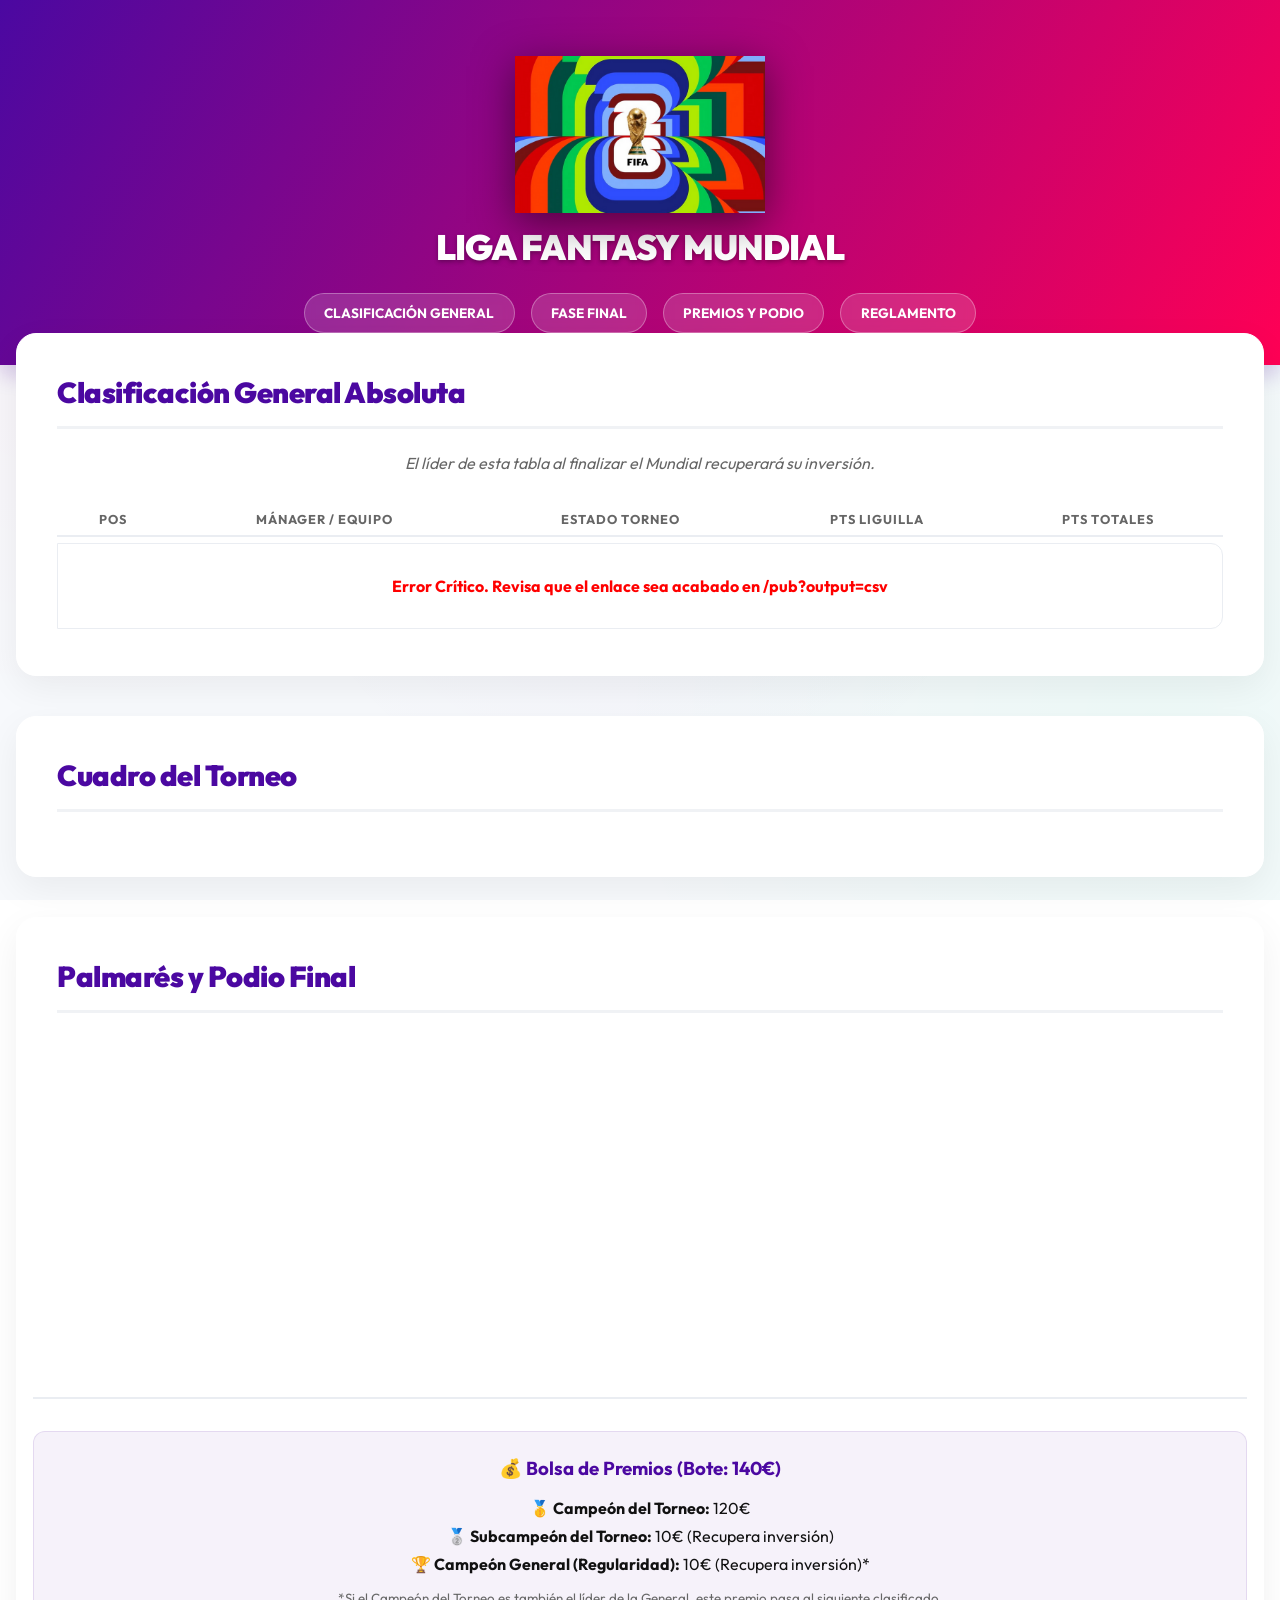
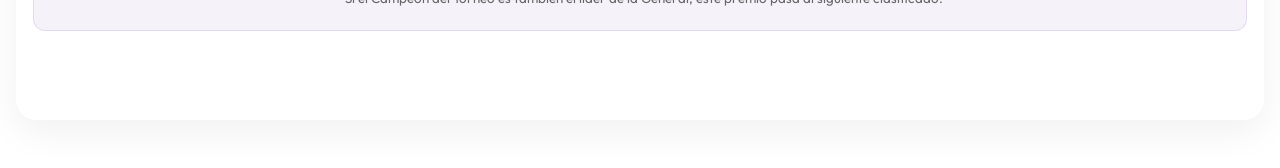
==== commit 5905d0e1: "Update index.html" ====
--- a/index.html
+++ b/index.html
@@ -68,3 +68,5 @@
     <script src="app.js"></script>
 </body>
 </html>
+
+
--- a/style.css
+++ b/style.css
@@ -1,6 +1,5 @@
-/* =========================================
-   VARIABLES Y ESTÉTICA (FIFA 2026 / FANTASY)
-   ========================================= */
+@import url('https://fonts.googleapis.com/css2?family=Outfit:wght@300;500;700;900&display=swap');
+
 :root {
     --bg-card: #ffffff;
     --text-main: #111111;
@@ -16,39 +15,22 @@
 }
 
 body::before {
-    content: '';
-    position: fixed;
-    top: 0; left: 0; width: 100vw; height: 100vh;
+    content: ''; position: fixed; top: 0; left: 0; width: 100vw; height: 100vh;
     background: radial-gradient(circle at 10% 20%, rgba(255, 0, 85, 0.03), transparent 40%),
                 radial-gradient(circle at 90% 80%, rgba(0, 255, 136, 0.04), transparent 40%),
                 radial-gradient(circle at 50% 50%, rgba(75, 8, 161, 0.03), transparent 50%);
-    z-index: -1;
-    background-color: #f7f9fc;
+    z-index: -1; background-color: #f7f9fc;
 }
 
-body {
-    font-family: 'Outfit', sans-serif;
-    color: var(--text-main);
-    margin: 0;
-    padding: 0;
-    -webkit-font-smoothing: antialiased;
-}
+body { font-family: 'Outfit', sans-serif; color: var(--text-main); margin: 0; padding: 0; -webkit-font-smoothing: antialiased; }
 
 header {
     background: linear-gradient(120deg, var(--fifa-purple), var(--fifa-magenta), #2a0066, var(--fifa-cyan));
-    background-size: 300% 300%;
-    animation: gradientMove 12s ease infinite;
-    color: white;
-    padding: 3.5rem 1rem 2rem 1rem;
-    text-align: center;
-    box-shadow: 0 10px 20px rgba(75, 8, 161, 0.2);
+    background-size: 300% 300%; animation: gradientMove 12s ease infinite; color: white;
+    padding: 3.5rem 1rem 2rem 1rem; text-align: center; box-shadow: 0 10px 20px rgba(75, 8, 161, 0.2);
 }
 
-@keyframes gradientMove {
-    0% { background-position: 0% 50%; }
-    50% { background-position: 100% 50%; }
-    100% { background-position: 0% 50%; }
-}
+@keyframes gradientMove { 0% { background-position: 0% 50%; } 50% { background-position: 100% 50%; } 100% { background-position: 0% 50%; } }
 
 .logo-oficial { max-width: 250px; height: auto; margin-bottom: 0.5rem; filter: drop-shadow(0 10px 20px rgba(0,0,0,0.5)); transition: transform 0.3s ease; }
 .logo-oficial:hover { transform: scale(1.05); }
@@ -78,89 +60,29 @@
 .team-info { display: flex; align-items: center; gap: 12px; }
 .escudo-tabla { width: 44px; height: 44px; border-radius: 50%; object-fit: cover; border: 3px solid white; background: white; box-shadow: 0 2px 6px rgba(0,0,0,0.1); }
 
-/* =========================================
-   ÁRBOL DEL TORNEO LÍQUIDO (ANTI-SCROLL)
-   ========================================= */
-.bracket-symmetrical {
-    display: grid;
-    grid-template-columns: repeat(5, minmax(0, 1fr));
-    gap: 0;
-    width: 100%;
-    padding: 2rem 0;
-}
-
-.bracket-col {
-    position: relative;
-    display: flex;
-    flex-direction: column;
-    padding: 0 12px; 
-    min-height: 420px; 
-}
-
-.round-header {
-    position: absolute;
-    top: -30px;
-    left: 50%;
-    transform: translateX(-50%);
-    background: rgba(75, 8, 161, 0.1);
-    color: var(--fifa-purple);
-    font-weight: 900;
-    padding: 0.4rem 1rem;
-    border-radius: 20px;
-    font-size: 0.75rem;
-    letter-spacing: 1px;
-    white-space: nowrap;
-}
-
+/* ÁRBOL SIMÉTRICO Y LÍNEAS */
+.bracket-symmetrical { display: grid; grid-template-columns: repeat(5, minmax(0, 1fr)); gap: 0; width: 100%; padding: 2rem 0; }
+.bracket-col { position: relative; display: flex; flex-direction: column; padding: 0 12px; min-height: 420px; }
+.round-header { position: absolute; top: -30px; left: 50%; transform: translateX(-50%); background: rgba(75, 8, 161, 0.1); color: var(--fifa-purple); font-weight: 900; padding: 0.4rem 1rem; border-radius: 20px; font-size: 0.75rem; letter-spacing: 1px; white-space: nowrap; }
 .col-content { position: relative; display: flex; flex-direction: column; justify-content: space-around; height: 100%; width: 100%; }
 .sf-content { justify-content: center; } 
 .final-content { justify-content: center; } 
 
-.round-final {
-    display: flex;
-    flex-direction: column;
-    justify-content: space-between;
-    align-items: center;
-}
-
-.tercer-puesto-wrapper {
-    position: absolute;
-    bottom: 10px;
-    left: 50%;
-    transform: translateX(-50%);
-    width: calc(100% - 24px);
-    display: flex;
-    flex-direction: column;
-    align-items: center;
-}
-
-.header-tercero {
-    background: #cd7f32;
-    color: white;
-    font-weight: 900;
-    padding: 0.3rem 1.2rem;
-    border-radius: 20px;
-    font-size: 0.75rem;
-    letter-spacing: 1px;
-    white-space: nowrap;
-    margin-top: 8px;
-    box-shadow: 0 4px 10px rgba(205, 127, 50, 0.3);
-}
+.round-final { display: flex; flex-direction: column; justify-content: space-between; align-items: center; }
+.tercer-puesto-wrapper { position: absolute; bottom: 10px; left: 50%; transform: translateX(-50%); width: calc(100% - 24px); display: flex; flex-direction: column; align-items: center; }
+.header-tercero { background: #cd7f32; color: white; font-weight: 900; padding: 0.3rem 1.2rem; border-radius: 20px; font-size: 0.75rem; letter-spacing: 1px; white-space: nowrap; margin-top: 8px; box-shadow: 0 4px 10px rgba(205, 127, 50, 0.3); }
 
 .matchup-container { width: 100%; background: white; border: 1px solid var(--border-soft); border-radius: 8px; box-shadow: 0 4px 10px rgba(0,0,0,0.06); position: relative; z-index: 2; }
-
 .team-row { display: flex; justify-content: space-between; align-items: center; padding: 0.4rem 0.6rem; border-bottom: 1px solid var(--border-soft); }
 .team-row:first-child { border-radius: 8px 8px 0 0; }
 .team-row:last-child { border-bottom: none; border-radius: 0 0 8px 8px; }
 .team-row.winner { background: rgba(0, 255, 136, 0.12); font-weight: 900; }
 .team-row.eliminated { filter: grayscale(100%); opacity: 0.6; }
-
 .team-name-badge { display: flex; align-items: center; gap: 6px; overflow: hidden; }
 .t-name-label { font-size: 0.8rem; white-space: nowrap; overflow: hidden; text-overflow: ellipsis; }
 .escudo-bracket { width: 22px; height: 22px; border-radius: 50%; object-fit: cover; border: 1px solid var(--border-soft); }
 .points-badge { font-weight: 900; color: var(--fifa-purple); font-size: 0.95rem; }
 
-/* LÍNEAS VECTORIALES */
 .round-qf-left .matchup-container::after { content:''; position:absolute; right:-12px; top:50%; width:12px; border-top:var(--line-width) solid var(--line-color); z-index:0; }
 .round-sf-left .col-content::before { content:''; position:absolute; left:-12px; top:25%; bottom:25%; border-left:var(--line-width) solid var(--line-color); z-index:0; }
 .round-sf-left .matchup-container::before { content:''; position:absolute; left:-12px; top:50%; width:12px; border-top:var(--line-width) solid var(--line-color); z-index:0; }
@@ -174,15 +96,12 @@
 .round-final .final-matchup::before { content:''; position:absolute; left:-12px; top:50%; width:12px; border-top:var(--line-width) solid var(--line-color); z-index:0; }
 .round-final .final-matchup::after { content:''; position:absolute; right:-12px; top:50%; width:12px; border-top:var(--line-width) solid var(--line-color); z-index:0; }
 
-/* =========================================
-   PODIO Y PREMIOS
-   ========================================= */
+/* PODIO Y PREMIOS */
 .podio-container { display: flex; justify-content: center; align-items: flex-end; gap: 1.5rem; height: 320px; margin-top: 3rem; padding-bottom: 1rem; border-bottom: 2px solid var(--border-soft); }
 .escalon { display: flex; flex-direction: column; justify-content: flex-end; align-items: center; color: white; border-radius: 16px 16px 0 0; text-align: center; padding: 1.5rem 1rem; width: 140px; position: relative; transition: transform 0.3s ease; }
 .escalon:hover { transform: translateY(-15px); }
 .escalon .nombre { font-size: 1.2rem; font-weight: 900; margin-bottom: 0.5rem; text-shadow: 0 2px 5px rgba(0,0,0,0.4); }
 .tag-medal { background: rgba(0,0,0,0.3); padding: 0.2rem 1rem; border-radius: 20px; font-size: 0.9rem; font-weight: bold; }
-
 .prize-amount { font-weight: 900; font-size: 1.2rem; margin-bottom: 10px; text-shadow: 0 2px 5px rgba(0,0,0,0.6); }
 
 .oro { height: 260px; background: linear-gradient(135deg, #FFDF00, #D4AF37, #B8860B); box-shadow: 0 0 30px rgba(255, 215, 0, 0.6), inset 0 5px 15px rgba(255,255,255,0.6); z-index: 3; }
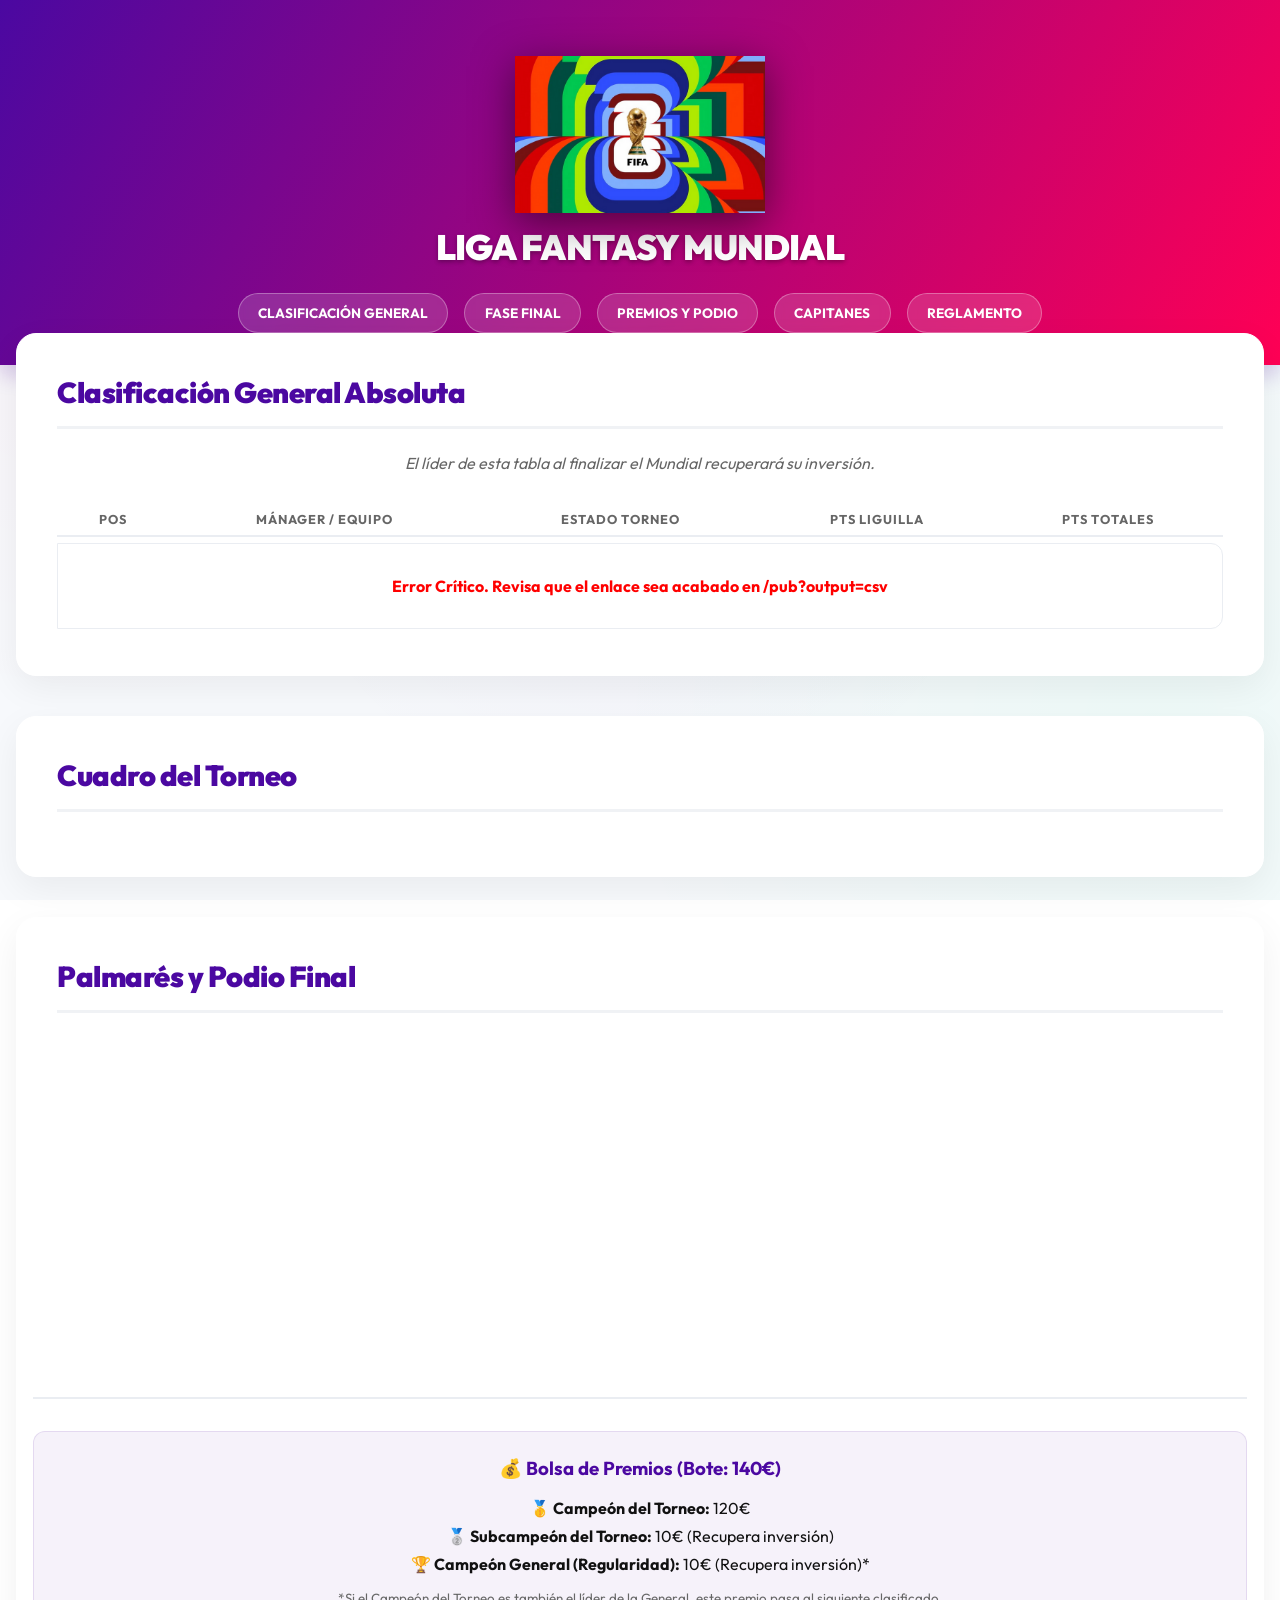
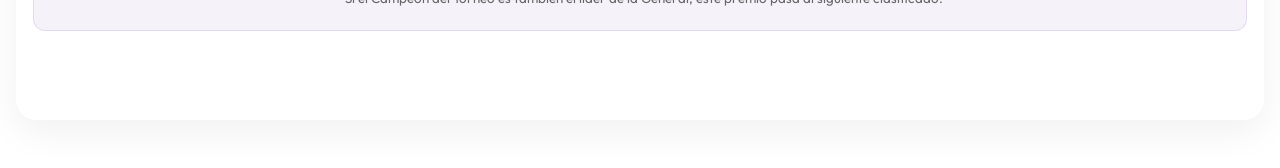
==== commit eff35b93: "Update index.html" ====
--- a/index.html
+++ b/index.html
@@ -15,6 +15,7 @@
             <a href="#clasificacion">Clasificación General</a>
             <a href="#torneo">Fase Final</a>
             <a href="#premios">Premios y Podio</a>
+            <a href="capitanes.html">Capitanes</a>
             <a href="reglamento.html">Reglamento</a>
         </nav>
     </header>
@@ -68,5 +69,3 @@
     <script src="app.js"></script>
 </body>
 </html>
-
-
--- a/style.css
+++ b/style.css
@@ -117,3 +117,6 @@
 .premio-card h3 { margin: 0 0 1rem 0; color: var(--fifa-purple); font-size: 1.1rem; font-weight: 900; text-transform: uppercase;}
 .premio-card p { margin: 0; font-size: 1.4rem; font-weight: 900; color: var(--text-main); }
 .premio-card small { color: var(--text-muted); font-size: 0.9rem; display: block; margin-top: 0.5rem; font-weight: 500;}
+
+
+
